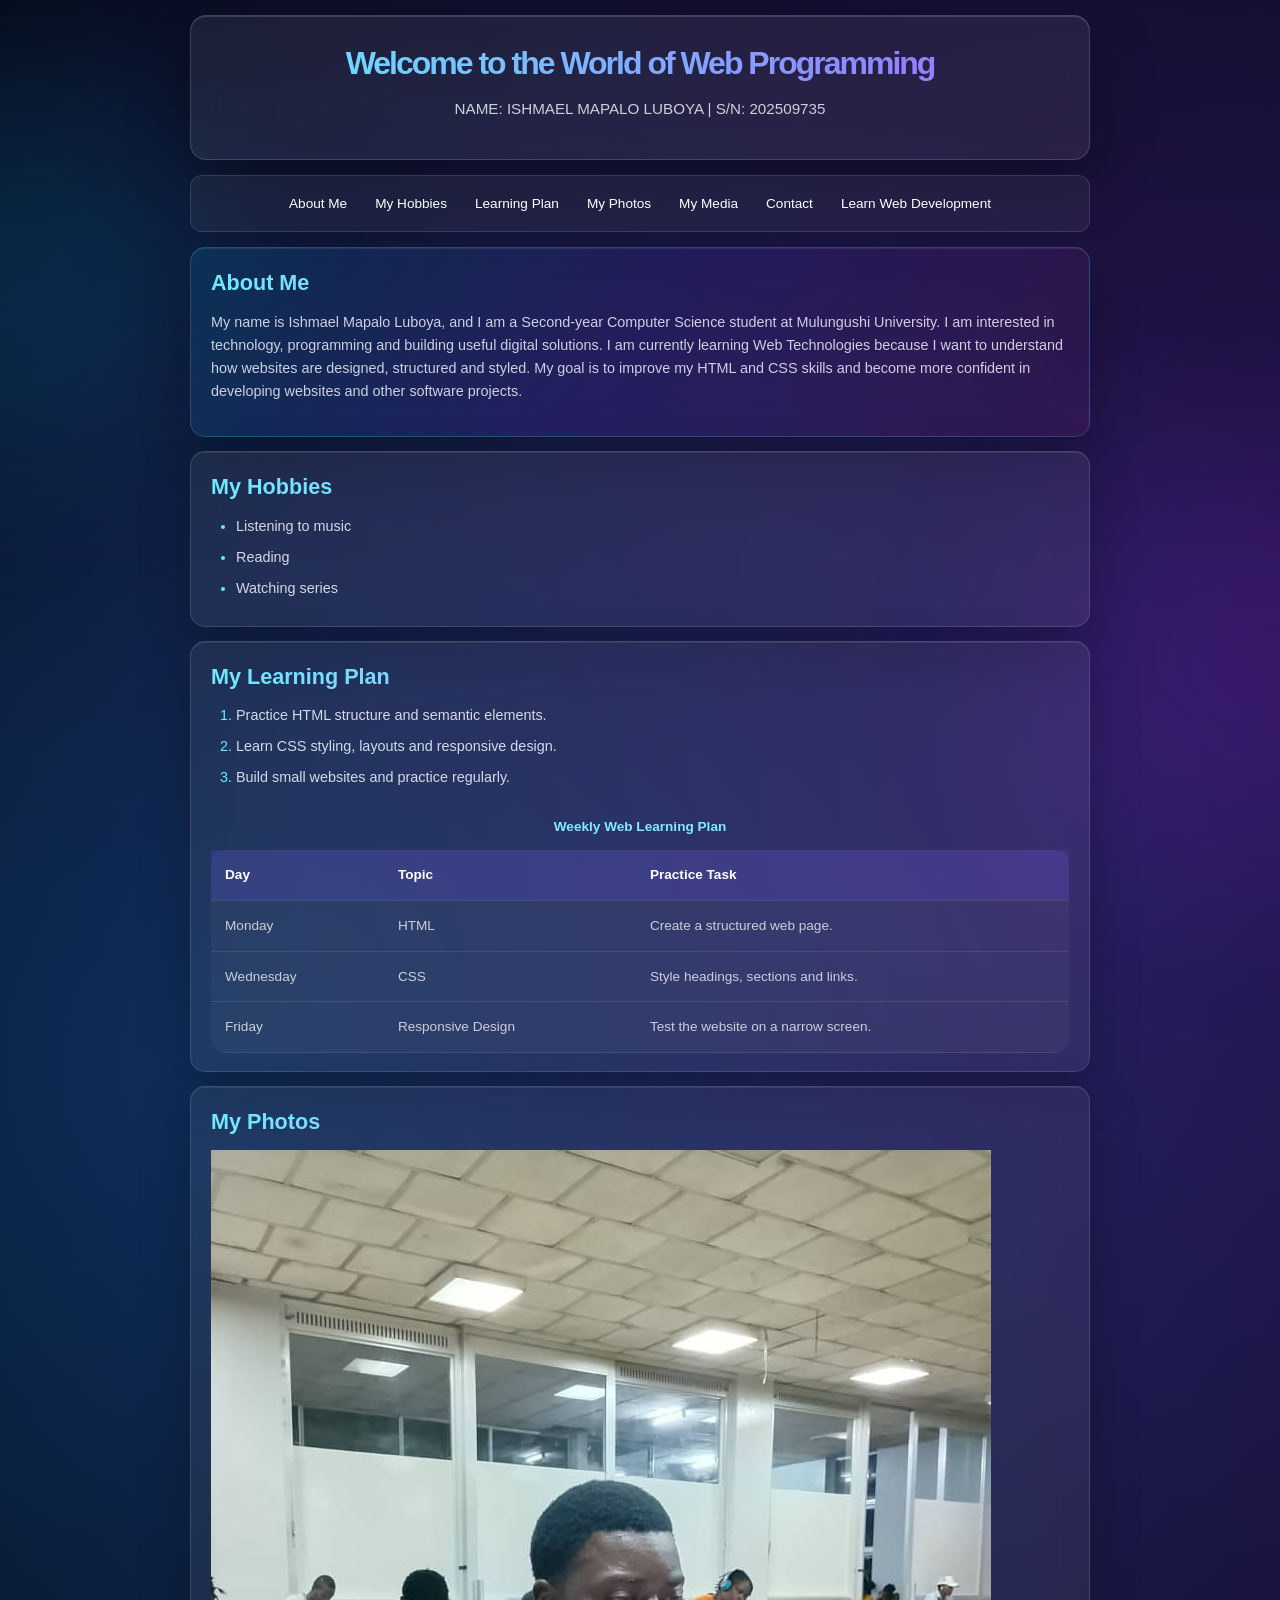
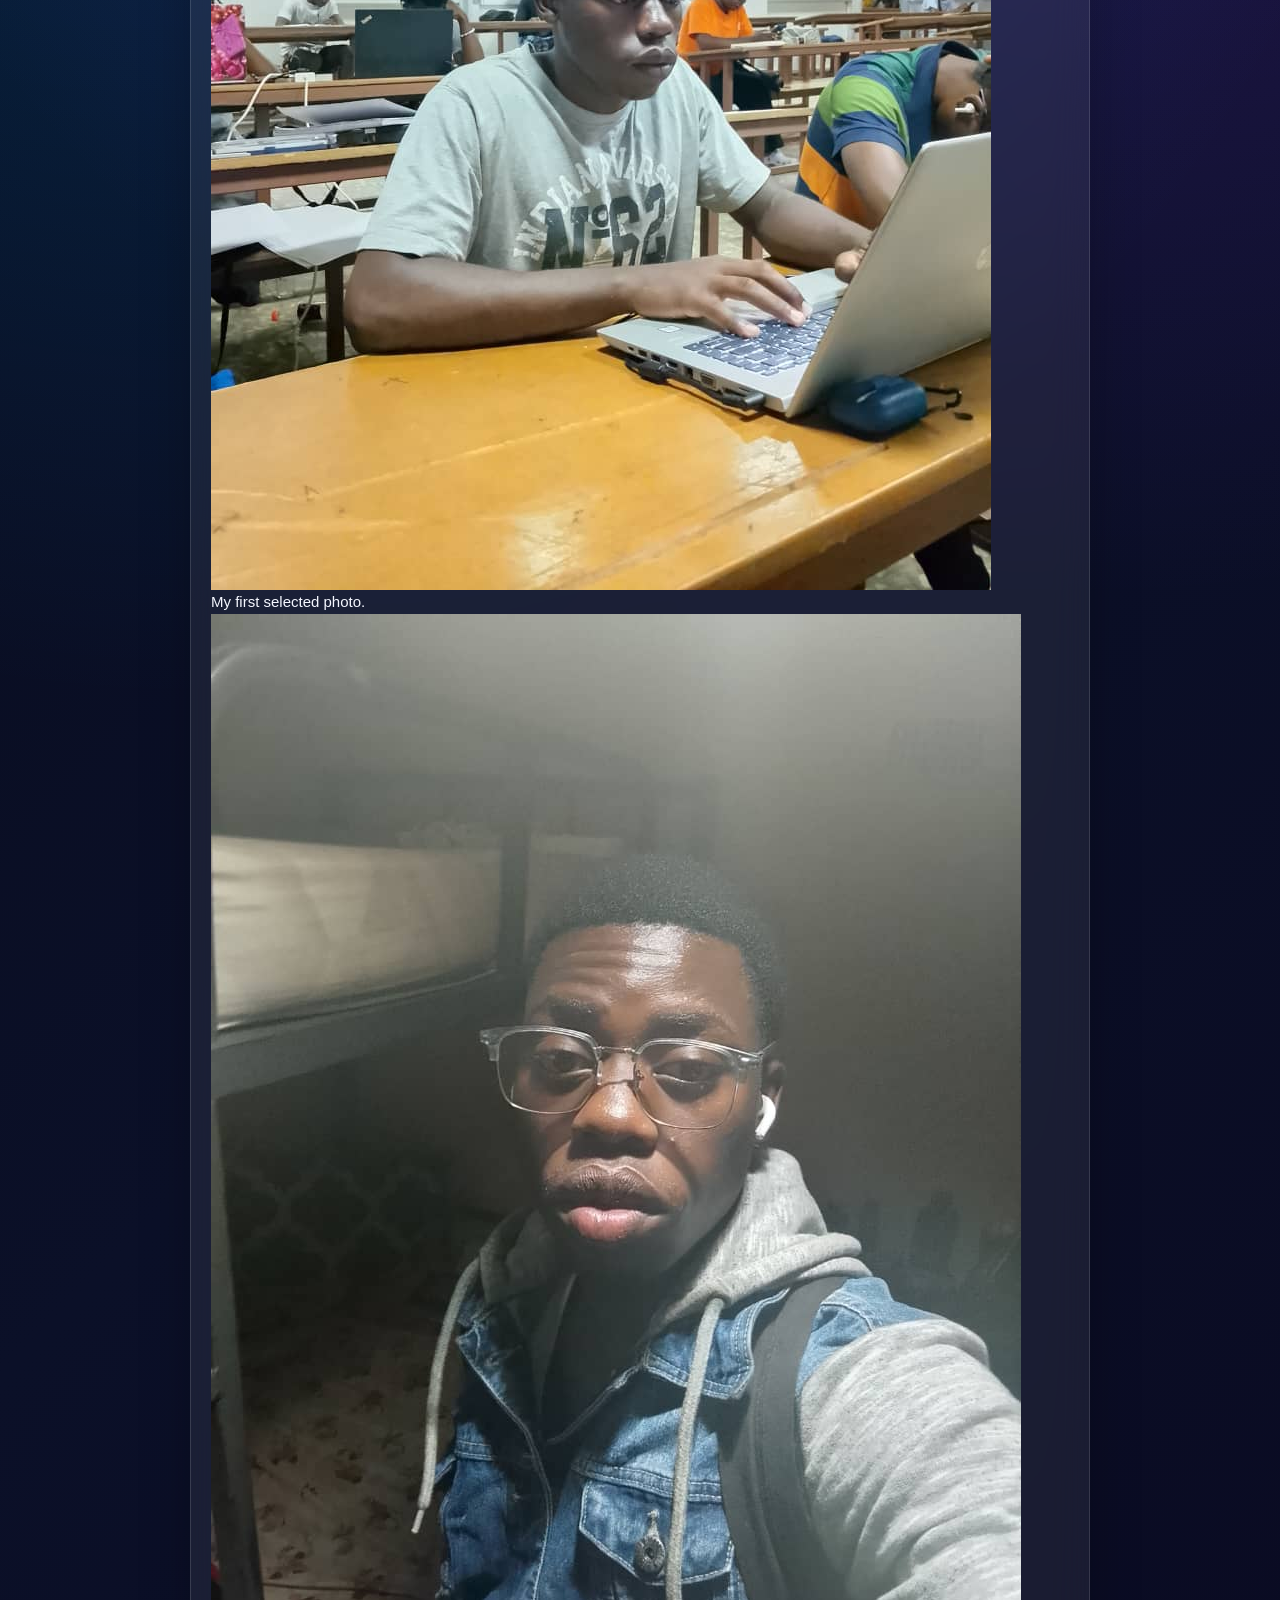
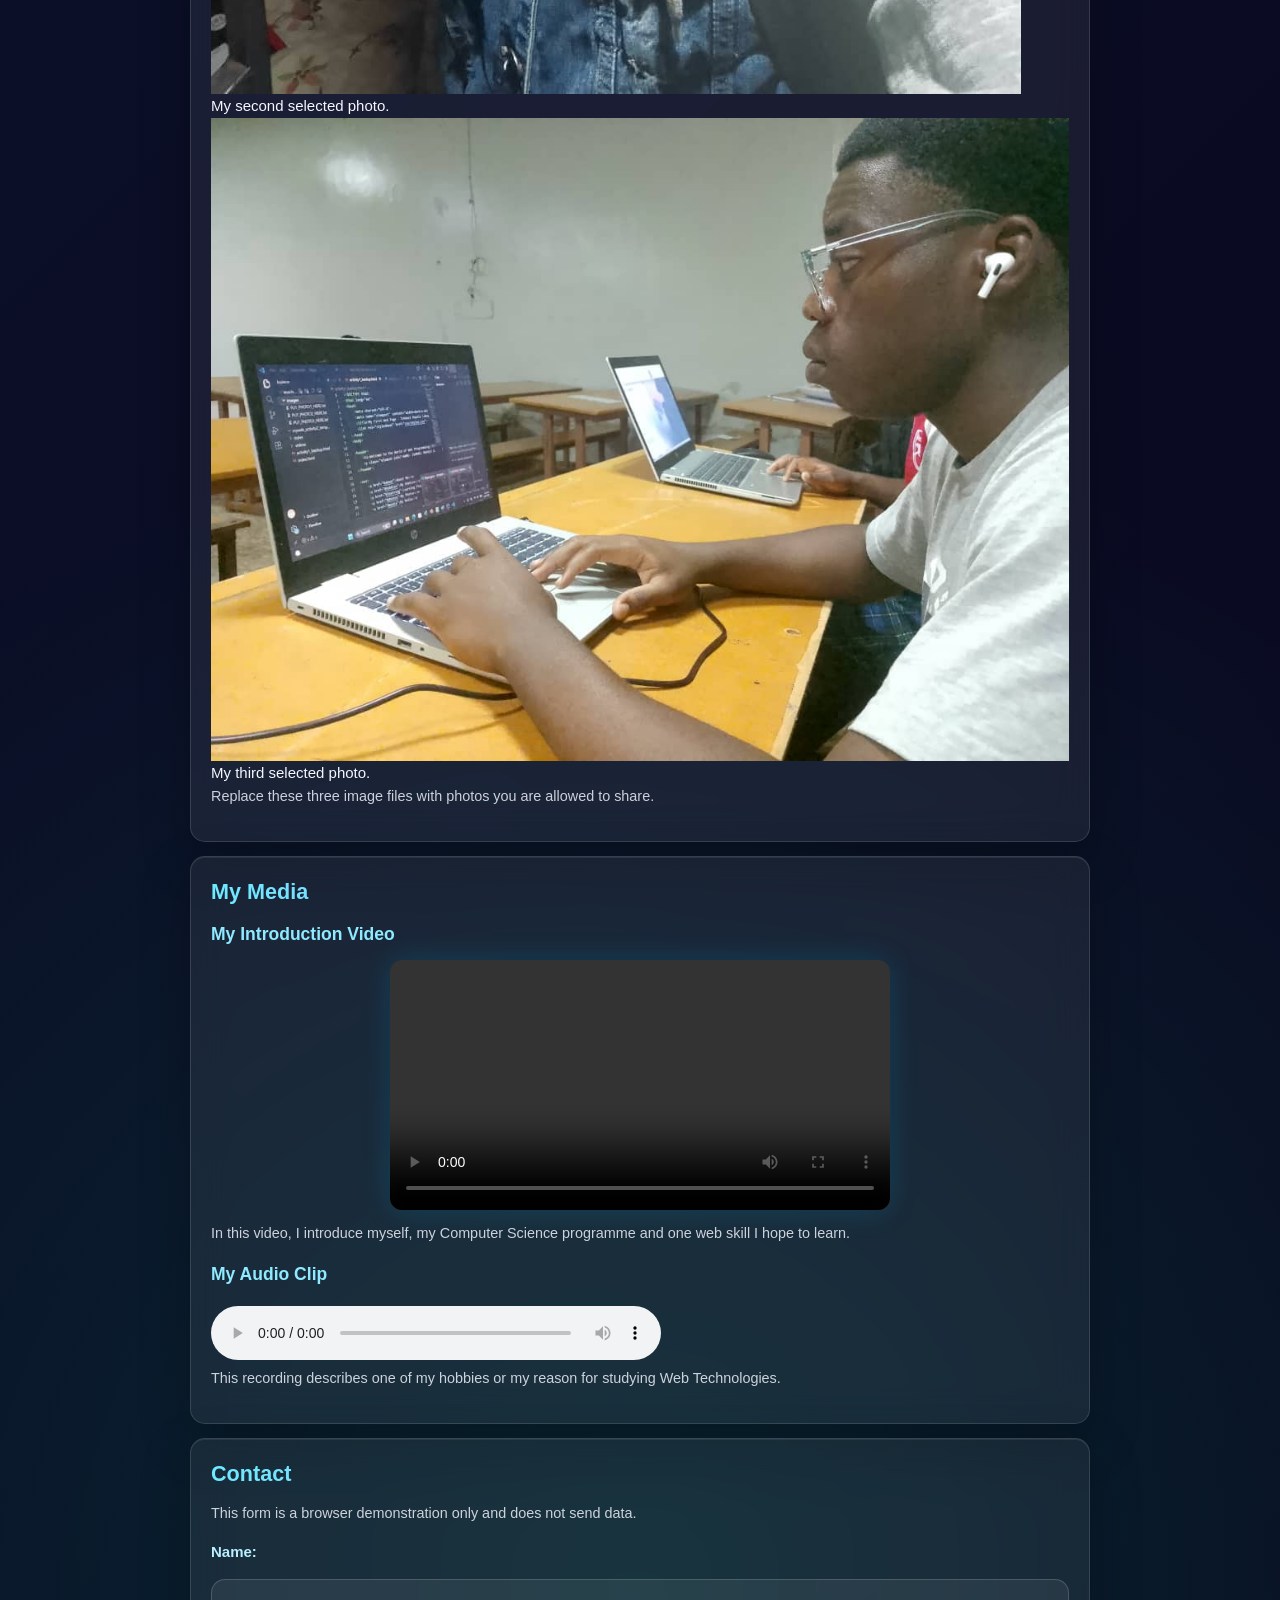
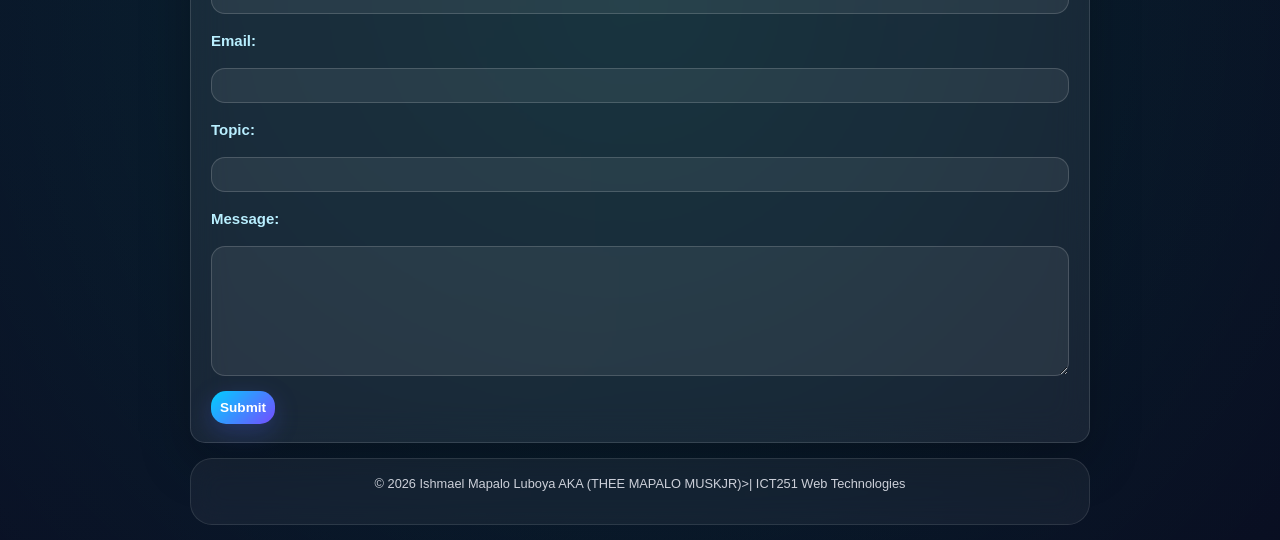
==== index.html @ 761ec543 "Add WebTech assignments project" ====
<!DOCTYPE html>
<html lang="en">
<head>
    <meta charset="UTF-8">
    <meta name="viewport" content="width=device-width, initial-scale=1.0">
    <title>My First Web Page - Ishmael Mapalo Luboya</title>
    <link rel="stylesheet" href="css/styles.css">
</head>
<body>

<header>
    <h1>Welcome to the World of Web Programming</h1>
    <p class="student-info">NAME: ISHMAEL MAPALO LUBOYA | S/N: 202509735</p>
</header>

<nav>
    <a href="#about">About Me</a>
    <a href="#hobbies">My Hobbies</a>
    <a href="#learning">Learning Plan</a>
    <a href="#photos">My Photos</a>
    <a href="#media">My Media</a>
    <a href="#contact">Contact</a>
    <a href="https://developer.mozilla.org/en-US/docs/Learn_web_development" target="_blank">Learn Web Development</a>
</nav>

<main>
    <section id="about" class="content-section">
        <h2>About Me</h2>
        <p>
            My name is Ishmael Mapalo Luboya, and I am a Second-year Computer Science student
            at Mulungushi University. I am interested in technology, programming and building
            useful digital solutions. I am currently learning Web Technologies because I want
            to understand how websites are designed, structured and styled. My goal is to
            improve my HTML and CSS skills and become more confident in developing websites
            and other software projects.
        </p>
    </section>

    <section id="hobbies" class="content-section">
        <h2>My Hobbies</h2>
        <ul>
            <li>Listening to music</li>
            <li>Reading</li>
            <li>Watching series</li>
        </ul>
    </section>

    <section id="learning" class="content-section">
        <h2>My Learning Plan</h2>
        <ol>
            <li>Practice HTML structure and semantic elements.</li>
            <li>Learn CSS styling, layouts and responsive design.</li>
            <li>Build small websites and practice regularly.</li>
        </ol>

        <table>
            <caption>Weekly Web Learning Plan</caption>
            <thead>
                <tr>
                    <th>Day</th>
                    <th>Topic</th>
                    <th>Practice Task</th>
                </tr>
            </thead>
            <tbody>
                <tr>
                    <td>Monday</td>
                    <td>HTML</td>
                    <td>Create a structured web page.</td>
                </tr>
                <tr>
                    <td>Wednesday</td>
                    <td>CSS</td>
                    <td>Style headings, sections and links.</td>
                </tr>
                <tr>
                    <td>Friday</td>
                    <td>Responsive Design</td>
                    <td>Test the website on a narrow screen.</td>
                </tr>
            </tbody>
        </table>
    </section>

    <section id="photos" class="content-section">
        <h2>My Photos</h2>
        <div class="gallery">
            <figure>
                <img src="WhatsApp Image 2026-09-27 at 7.18.08 PM.jpeg" alt="Photo showing my first selected personal image">
                <figcaption>My first selected photo.</figcaption>
            </figure>
            <figure>
                <img src="WhatsApp Image 2026-09-27 at 7.18.07 PM.jpeg" alt="Photo showing my second selected personal image">
                <figcaption>My second selected photo.</figcaption>
            </figure>
            <figure>
                <img src="WhatsApp Image 2026-09-27 at 7.18.09 PM.jpeg" alt="Photo showing my third selected personal image">
                <figcaption>My third selected photo.</figcaption>
            </figure>
        </div>
        <p class="note">Replace these three image files with photos you are allowed to share.</p>
    </section>

    <section id="media" class="content-section">
        <h2>My Media</h2>

        <h3>My Introduction Video</h3>
        <video controls>
            <source src="WhatsApp Video 2026-09-27 at 6.28.15 PM.mp4" type="video/mp4">
            Your browser does not support the video element.
        </video>
        <p>
            In this video, I introduce myself, my Computer Science programme and one web skill
            I hope to learn.
        </p>

        <h3>My Audio Clip</h3>
        <audio controls>
            <source src="WhatsApp Audio 2026-09-28 at 8.23.08 AM.aac" type="audio/mpeg">
            Your browser does not support the audio element.
        </audio>
        <p>
            This recording describes one of my hobbies or my reason for studying Web Technologies.
        </p>
    </section>

    <section id="contact" class="content-section">
        <h2>Contact</h2>
        <p>This form is a browser demonstration only and does not send data.</p>

        <form action="#" method="post">
            <label for="name">Name:</label>
            <input type="text" id="name" name="name" required>

            <label for="email">Email:</label>
            <input type="email" id="email" name="email" required>

            <label for="topic">Topic:</label>
            <input type="text" id="topic" name="topic">

            <label for="message">Message:</label>
            <textarea id="message" name="message" rows="5" required></textarea>

            <button type="submit">Submit</button>
        </form>
    </section>
</main>

<footer>
    <p>&copy; 2026 Ishmael Mapalo Luboya AKA (THEE MAPALO MUSKJR)>| ICT251 Web Technologies</p>
</footer>

</body>
</html>
---- css/styles.css ----
* {
    box-sizing: border-box;
    margin: 0;
    padding: 0;
}

html {
    scroll-behavior: smooth;
}

body {
    font-family: Arial, Helvetica, sans-serif;
    color: #f5f7ff;
    line-height: 1.7;

    /* Deep futuristic background */
    background:
        radial-gradient(circle at 15% 20%, rgba(0, 170, 255, 0.20), transparent 28%),
        radial-gradient(circle at 85% 15%, rgba(145, 50, 255, 0.25), transparent 30%),
        radial-gradient(circle at 50% 90%, rgba(0, 255, 180, 0.12), transparent 25%),
        linear-gradient(135deg, #050816, #0b1028 45%, #09051c);

    min-height: 100vh;
    overflow-x: hidden;
}

/* ---------- FUTURISTIC LIGHT ---------- */

body::before {
    content: "";
    position: fixed;
    width: 350px;
    height: 350px;
    top: 10%;
    left: -150px;

    background: rgba(0, 190, 255, 0.12);
    filter: blur(90px);
    border-radius: 50%;

    pointer-events: none;
    z-index: -1;
}

body::after {
    content: "";
    position: fixed;
    width: 400px;
    height: 400px;
    right: -180px;
    bottom: 5%;

    background: rgba(170, 40, 255, 0.15);
    filter: blur(100px);
    border-radius: 50%;

    pointer-events: none;
    z-index: -1;
}

/* ---------- HEADER ---------- */

header {
    width: min(1100px, 92%);
    margin: 30px auto 20px;

    padding: 45px 25px;

    text-align: center;

    background: rgba(255, 255, 255, 0.07);
    border: 1px solid rgba(255, 255, 255, 0.15);

    border-radius: 28px;

    backdrop-filter: blur(20px);
    -webkit-backdrop-filter: blur(20px);

    box-shadow:
        0 20px 60px rgba(0, 0, 0, 0.35),
        inset 0 1px rgba(255, 255, 255, 0.15);
}

/* Main title */

h1 {
    font-size: clamp(2rem, 6vw, 4.2rem);
    letter-spacing: -2px;

    background: linear-gradient(
        90deg,
        #66eaff,
        #9b6cff,
        #ff4f81,
        #63ffd2
    );

    background-size: 300% 300%;

    -webkit-background-clip: text;
    background-clip: text;
    color: transparent;

    animation: gradientMove 8s ease infinite;
}

header h2 {
    margin-top: 12px;

    color: rgba(255, 255, 255, 0.75);

    font-size: clamp(0.9rem, 2vw, 1.2rem);
    font-weight: 400;
}

/* ---------- NAVIGATION ---------- */

nav {
    width: min(1000px, 92%);
    margin: 0 auto 30px;

    padding: 14px;

    display: flex;
    justify-content: center;
    flex-wrap: wrap;
    gap: 8px;

    background: rgba(255, 255, 255, 0.06);

    border: 1px solid rgba(255, 255, 255, 0.12);
    border-radius: 22px;

    backdrop-filter: blur(18px);
    -webkit-backdrop-filter: blur(18px);

    position: sticky;
    top: 12px;
    z-index: 100;
}

nav a {
    color: #ffffff;
    text-decoration: none;

    padding: 10px 16px;

    border-radius: 14px;

    font-size: 0.9rem;

    transition:
        background 0.3s ease,
        transform 0.3s ease,
        box-shadow 0.3s ease;
}

nav a:hover,
nav a:focus {
    background: linear-gradient(
        135deg,
        rgba(0, 210, 255, 0.25),
        rgba(150, 70, 255, 0.25)
    );

    box-shadow:
        0 0 20px rgba(80, 190, 255, 0.25);

    transform: translateY(-2px);

    outline: none;
}

/* ---------- MAIN ---------- */

main {
    width: min(1100px, 92%);
    margin: auto;
}

/* Repeated section class */

.content-section {
    margin: 25px 0;
    padding: 30px;

    background: rgba(255, 255, 255, 0.065);

    border: 1px solid rgba(255, 255, 255, 0.13);

    border-radius: 26px;

    backdrop-filter: blur(18px);
    -webkit-backdrop-filter: blur(18px);

    box-shadow:
        0 18px 50px rgba(0, 0, 0, 0.25),
        inset 0 1px rgba(255, 255, 255, 0.08);

    transition:
        transform 0.3s ease,
        border-color 0.3s ease;
}

.content-section:hover {
    transform: translateY(-3px);

    border-color: rgba(100, 220, 255, 0.28);
}

/* Unique ID selector */

#about {
    background:
        linear-gradient(
            135deg,
            rgba(0, 210, 255, 0.11),
            rgba(120, 60, 255, 0.12),
            rgba(255, 60, 110, 0.07)
        );

    border-color: rgba(100, 220, 255, 0.22);
}

/* ---------- SECTION HEADINGS ---------- */

h2 {
    margin-bottom: 18px;

    font-size: 1.8rem;

    background: linear-gradient(
        90deg,
        #6eeaff,
        #b68cff
    );

    -webkit-background-clip: text;
    background-clip: text;
    color: transparent;
}

h3 {
    margin-bottom: 8px;
    color: #8feaff;
}

/* ---------- PARAGRAPHS ---------- */

p {
    color: rgba(245, 247, 255, 0.82);
    margin-bottom: 15px;
}

/* ---------- LISTS ---------- */

ul,
ol {
    padding-left: 25px;
    color: rgba(245, 247, 255, 0.85);
}

li {
    margin: 8px 0;
}

li::marker {
    color: #65eaff;
}

/* ---------- LINKS ---------- */

a {
    color: #72eaff;
}

main a:hover {
    color: #ff78a4;
}

/* ---------- PHOTO GALLERY ---------- */

.photo-gallery {
    display: grid;

    grid-template-columns:
        repeat(auto-fit, minmax(220px, 1fr));

    gap: 20px;
}

.photo-card {
    overflow: hidden;

    background: rgba(255, 255, 255, 0.06);

    border: 1px solid rgba(255, 255, 255, 0.13);

    border-radius: 20px;

    transition:
        transform 0.35s ease,
        box-shadow 0.35s ease;
}

.photo-card:hover {
    transform: translateY(-7px) scale(1.01);

    box-shadow:
        0 15px 45px rgba(0, 200, 255, 0.15),
        0 0 25px rgba(150, 70, 255, 0.10);
}

img {
    max-width: 100%;
    height: auto;
    display: block;
}

.photo-card img {
    width: 100%;
    height: 240px;

    object-fit: cover;

    transition: transform 0.5s ease;
}

.photo-card:hover img {
    transform: scale(1.05);
}

.photo-card figcaption {
    padding: 15px;

    color: rgba(255, 255, 255, 0.78);

    font-size: 0.9rem;
}

/* ---------- MEDIA ---------- */

.media-box {
    margin: 20px 0;
    padding: 20px;

    background: rgba(0, 0, 0, 0.18);

    border: 1px solid rgba(255, 255, 255, 0.12);

    border-radius: 20px;
}

video {
    display: block;

    width: 100%;
    max-width: 750px;

    height: auto;

    margin: 15px auto;

    border-radius: 18px;

    box-shadow:
        0 0 30px rgba(0, 190, 255, 0.16);
}

audio {
    width: 100%;
    margin-top: 10px;
}

/* ---------- TABLE ---------- */

.table-wrapper {
    overflow-x: auto;
}

table {
    width: 100%;
    border-collapse: collapse;

    margin-top: 15px;

    background: rgba(255, 255, 255, 0.04);

    border-radius: 15px;
    overflow: hidden;
}

caption {
    padding: 12px;

    color: #83eaff;

    font-weight: bold;
}

th,
td {
    padding: 14px;

    text-align: left;

    border-bottom: 1px solid rgba(255, 255, 255, 0.09);
}

th {
    background: rgba(110, 80, 255, 0.18);
    color: #ffffff;
}

td {
    color: rgba(255, 255, 255, 0.75);
}

tr:hover td {
    background: rgba(0, 210, 255, 0.06);
}

/* ---------- CONTACT FORM ---------- */

form {
    display: grid;
    gap: 15px;
}

label {
    color: #b9efff;
    font-weight: bold;
}

input,
select,
textarea {
    width: 100%;

    padding: 14px 16px;

    color: white;

    background: rgba(255, 255, 255, 0.07);

    border: 1px solid rgba(255, 255, 255, 0.16);

    border-radius: 14px;

    outline: none;

    font-family: inherit;

    transition:
        border-color 0.3s ease,
        box-shadow 0.3s ease,
        background 0.3s ease;
}

input:focus,
select:focus,
textarea:focus {
    border-color: #62eaff;

    background: rgba(0, 200, 255, 0.07);

    box-shadow:
        0 0 0 3px rgba(0, 200, 255, 0.08),
        0 0 20px rgba(0, 200, 255, 0.12);
}

textarea {
    min-height: 130px;
    resize: vertical;
}

button {
    width: fit-content;

    padding: 13px 25px;

    border: none;
    border-radius: 15px;

    color: white;

    font-weight: bold;

    cursor: pointer;

    background:
        linear-gradient(
            135deg,
            #00cfff,
            #754cff,
            #e84f87
        );

    background-size: 200% 200%;

    box-shadow:
        0 8px 25px rgba(80, 100, 255, 0.25);

    transition:
        transform 0.3s ease,
        box-shadow 0.3s ease,
        background-position 0.3s ease;
}

button:hover,
button:focus {
    transform: translateY(-3px);

    background-position: right center;

    box-shadow:
        0 12px 35px rgba(80, 120, 255, 0.35);

    outline: none;
}

/* ---------- FOOTER ---------- */

footer {
    width: min(1100px, 92%);

    margin: 30px auto;

    padding: 25px;

    text-align: center;

    color: rgba(255, 255, 255, 0.55);

    background: rgba(255, 255, 255, 0.05);

    border: 1px solid rgba(255, 255, 255, 0.10);

    border-radius: 22px;

    backdrop-filter: blur(15px);
    -webkit-backdrop-filter: blur(15px);
}

/* ---------- ANIMATION ---------- */

@keyframes gradientMove {
    0% {
        background-position: 0% 50%;
    }

    50% {
        background-position: 100% 50%;
    }

    100% {
        background-position: 0% 50%;
    }
}

/* ---------- MOBILE ---------- */

@media (max-width: 700px) {

    body {
        padding: 10px 0;
    }

    header {
        padding: 35px 18px;
        border-radius: 22px;
    }

    nav {
        position: static;

        width: 94%;

        border-radius: 18px;
    }

    nav a {
        padding: 8px 11px;
        font-size: 0.82rem;
    }

    main {
        width: 94%;
    }

    .content-section {
        padding: 22px 18px;
        border-radius: 21px;
    }

    h1 {
        letter-spacing: -1px;
    }

    h2 {
        font-size: 1.5rem;
    }

    .photo-gallery {
        grid-template-columns: 1fr;
    }

    .photo-card img {
        height: auto;
        max-height: 350px;
    }

    th,
    td {
        padding: 10px;
        font-size: 0.9rem;
    }

    footer {
        width: 94%;
    }
}.photo-gallery {
    display: grid;
    grid-template-columns: repeat(3, 1fr);
    gap: 12px;
}

.photo-card {
    margin: 0;
    overflow: hidden;
    border-radius: 16px;
}

.photo-card img {
    width: 100%;
    height: 160px;
    object-fit: cover;
    display: block;
}

.photo-card figcaption {
    padding: 8px 10px;
    font-size: 0.75rem;
    line-height: 1.3;
}

/* Phone screens */
@media (max-width: 700px) {
    .photo-gallery {
        grid-template-columns: repeat(2, 1fr);
    }

    .photo-card img {
        height: 130px;
    }
}

/* Very small phones */
@media (max-width: 450px) {
    .photo-gallery {
        grid-template-columns: 1fr;
    }

    .photo-card img {
        height: 180px;
    }
}/* NORMAL WEBSITE SIZE */
body {
    font-size: 15px;
    line-height: 1.6;
}

header {
    width: min(900px, 94%);
    margin: 15px auto;
    padding: 22px 18px;
    border-radius: 16px;
}

header h1 {
    font-size: 2rem;
    margin-bottom: 8px;
}

header p {
    font-size: 0.95rem;
}

/* NAVIGATION */
nav {
    width: min(900px, 94%);
    margin: 0 auto 15px;
    padding: 10px 12px;
    border-radius: 12px;
}

nav a {
    font-size: 0.85rem;
    padding: 7px 10px;
}

/* MAIN CONTENT */
main {
    width: min(900px, 94%);
    margin: auto;
}

.content-section {
    margin: 14px 0;
    padding: 18px 20px;
    border-radius: 15px;
}

.content-section h2 {
    font-size: 1.35rem;
    margin-bottom: 10px;
}

.content-section p,
.content-section li {
    font-size: 0.9rem;
}

/* PHOTOS */
.photo-gallery {
    display: grid;
    grid-template-columns: repeat(3, 1fr);
    gap: 10px;
}

.photo-card {
    border-radius: 12px;
}

.photo-card img {
    width: 100%;
    height: 140px;
    object-fit: cover;
}

.photo-card figcaption {
    padding: 7px 9px;
    font-size: 0.7rem;
}

/* VIDEO */
video {
    display: block;
    width: 100%;
    max-width: 500px;
    max-height: 280px;
    margin: 12px auto;
    border-radius: 12px;
}

/* AUDIO */
audio {
    width: 100%;
    max-width: 450px;
}

/* TABLE */
table {
    width: 100%;
    font-size: 0.85rem;
}

/* FORM */
input,
select,
textarea,
button {
    font-size: 0.85rem;
    padding: 9px;
}

/* FOOTER */
footer {
    width: min(900px, 94%);
    margin: 15px auto;
    padding: 15px;
    font-size: 0.8rem;
}


/* PHONE */
@media (max-width: 700px) {

    header h1 {
        font-size: 1.6rem;
    }

    .photo-gallery {
        grid-template-columns: repeat(2, 1fr);
    }

    .photo-card img {
        height: 120px;
    }

    .content-section {
        padding: 15px;
    }
}


/* SMALL PHONE */
@media (max-width: 450px) {

    nav a {
        font-size: 0.78rem;
        padding: 6px 7px;
    }

    .photo-gallery {
        grid-template-columns: 1fr;
    }

    .photo-card img {
        height: 170px;
    }
}
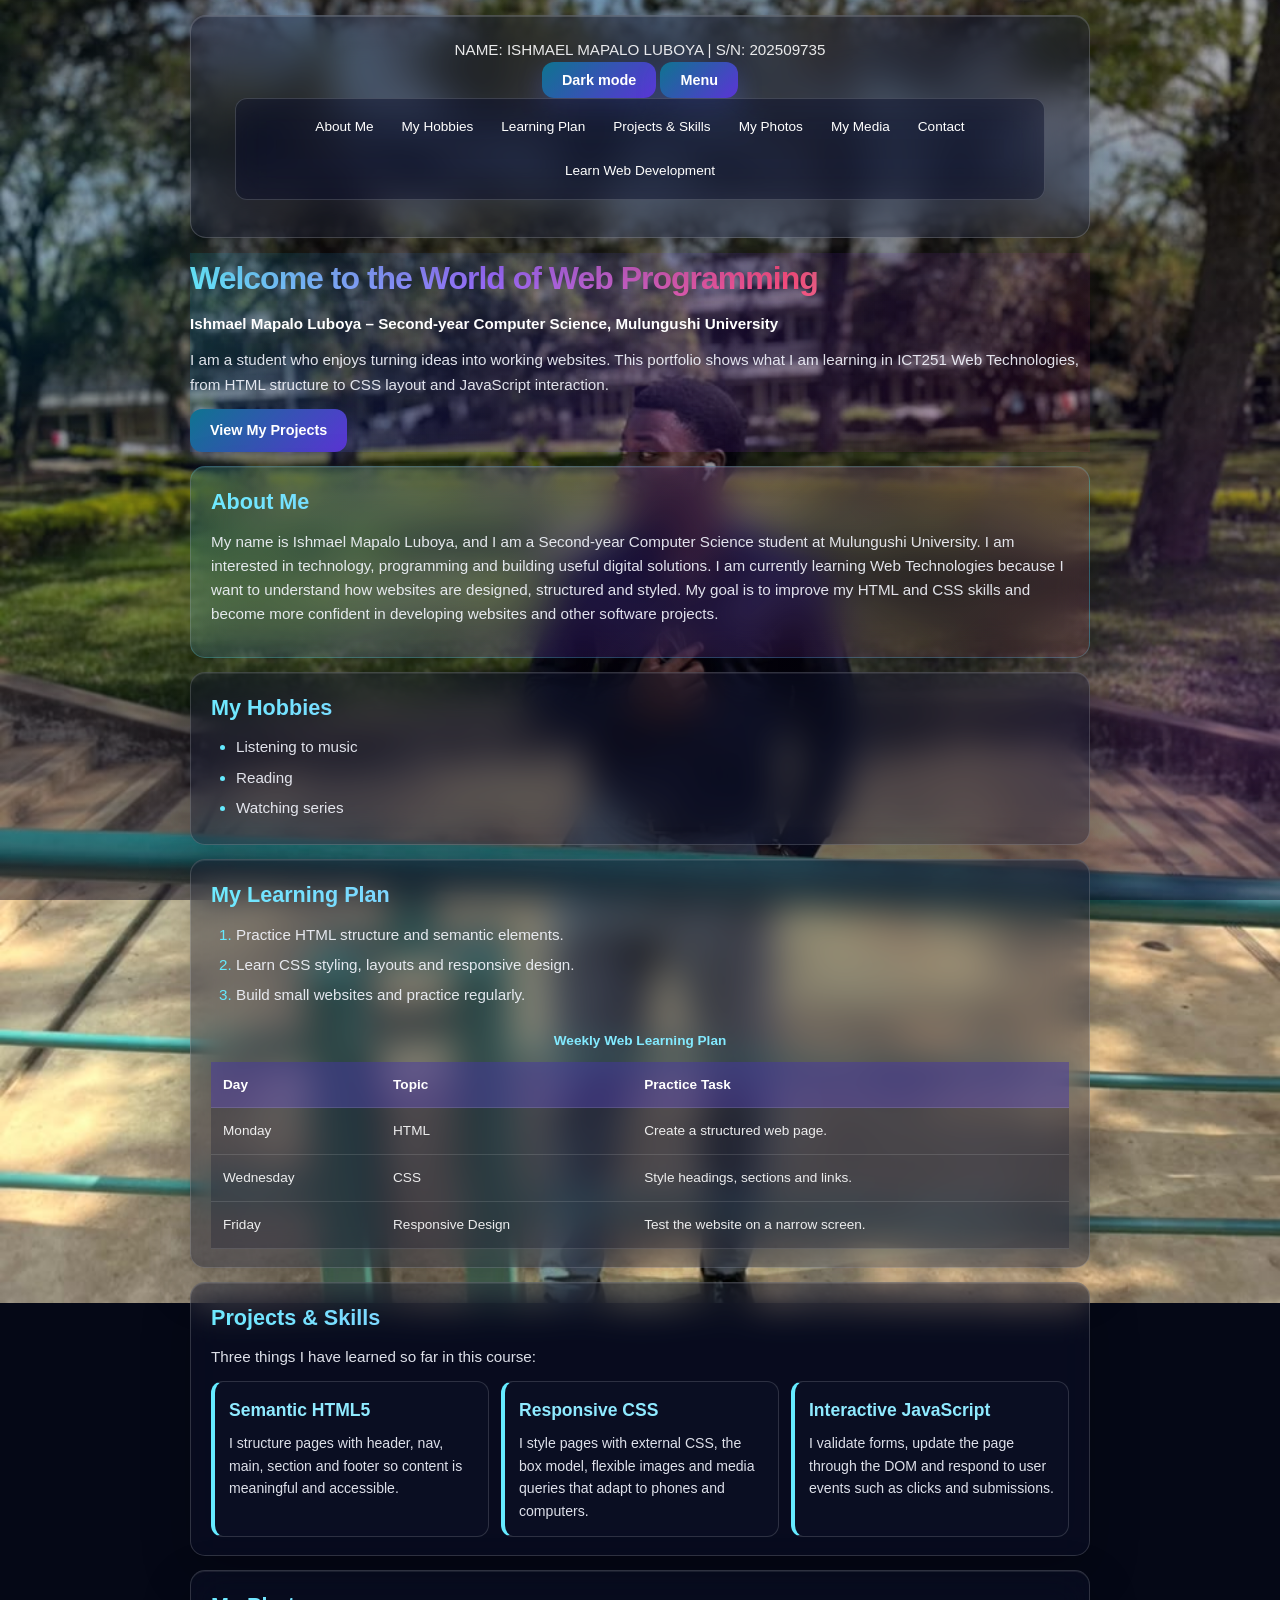
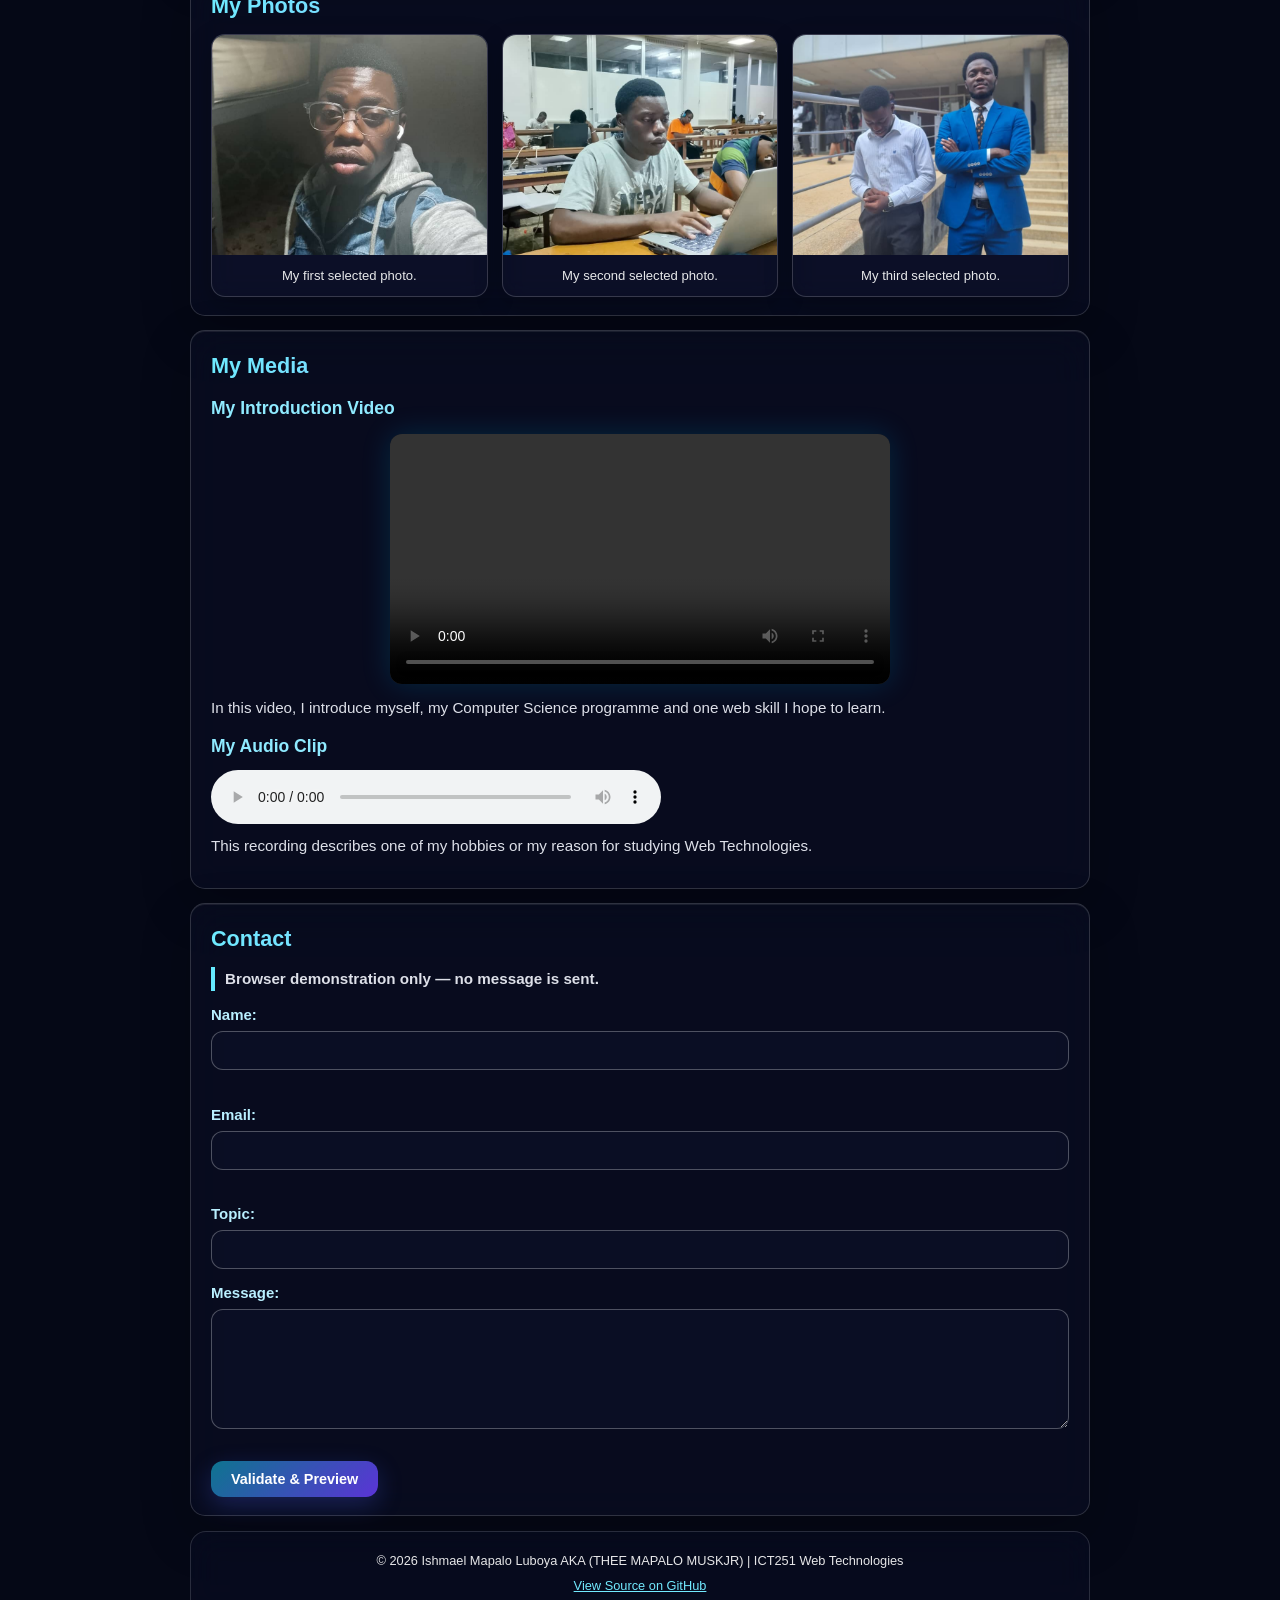
==== commit 326bc247: "Update website content and assets" ====
--- a/index.html
+++ b/index.html
@@ -3,27 +3,45 @@
 <head>
     <meta charset="UTF-8">
     <meta name="viewport" content="width=device-width, initial-scale=1.0">
-    <title>My First Web Page - Ishmael Mapalo Luboya</title>
+    <title>Ishmael Mapalo Luboya | ICT251 Portfolio</title>
     <link rel="stylesheet" href="css/styles.css">
+    <script src="js/script.js" defer></script>
 </head>
 <body>
 
-<header>
-    <h1>Welcome to the World of Web Programming</h1>
-    <p class="student-info">NAME: ISHMAEL MAPALO LUBOYA | S/N: 202509735</p>
+<header class="site-header">
+    <div class="header-top">
+        <p class="student-info">NAME: ISHMAEL MAPALO LUBOYA | S/N: 202509735</p>
+        <div class="header-controls">
+            <button type="button" id="theme-toggle" class="btn btn-small" aria-pressed="false">Dark mode</button>
+            <button type="button" id="nav-toggle" class="btn btn-small nav-toggle" aria-expanded="false" aria-controls="main-nav">Menu</button>
+        </div>
+    </div>
+
+    <nav id="main-nav" class="main-nav" aria-label="Main navigation">
+        <a href="#about">About Me</a>
+        <a href="#hobbies">My Hobbies</a>
+        <a href="#learning">Learning Plan</a>
+        <a href="#projects">Projects &amp; Skills</a>
+        <a href="#photos">My Photos</a>
+        <a href="#media">My Media</a>
+        <a href="#contact">Contact</a>
+        <a href="https://developer.mozilla.org/en-US/docs/Learn_web_development" target="_blank" rel="noopener">Learn Web Development</a>
+    </nav>
 </header>
 
-<nav>
-    <a href="#about">About Me</a>
-    <a href="#hobbies">My Hobbies</a>
-    <a href="#learning">Learning Plan</a>
-    <a href="#photos">My Photos</a>
-    <a href="#media">My Media</a>
-    <a href="#contact">Contact</a>
-    <a href="https://developer.mozilla.org/en-US/docs/Learn_web_development" target="_blank">Learn Web Development</a>
-</nav>
-
 <main>
+    <section id="intro" class="hero">
+        <h1>Welcome to the World of Web Programming</h1>
+        <p class="hero-programme">Ishmael Mapalo Luboya &ndash; Second-year Computer Science, Mulungushi University</p>
+        <p>
+            I am a student who enjoys turning ideas into working websites. This portfolio shows
+            what I am learning in ICT251 Web Technologies, from HTML structure to CSS layout and
+            JavaScript interaction.
+        </p>
+        <a class="btn" href="#projects">View My Projects</a>
+    </section>
+
     <section id="about" class="content-section">
         <h2>About Me</h2>
         <p>
@@ -53,59 +71,84 @@
             <li>Build small websites and practice regularly.</li>
         </ol>
 
-        <table>
-            <caption>Weekly Web Learning Plan</caption>
-            <thead>
-                <tr>
-                    <th>Day</th>
-                    <th>Topic</th>
-                    <th>Practice Task</th>
-                </tr>
-            </thead>
-            <tbody>
-                <tr>
-                    <td>Monday</td>
-                    <td>HTML</td>
-                    <td>Create a structured web page.</td>
-                </tr>
-                <tr>
-                    <td>Wednesday</td>
-                    <td>CSS</td>
-                    <td>Style headings, sections and links.</td>
-                </tr>
-                <tr>
-                    <td>Friday</td>
-                    <td>Responsive Design</td>
-                    <td>Test the website on a narrow screen.</td>
-                </tr>
-            </tbody>
-        </table>
+        <div class="table-wrap">
+            <table>
+                <caption>Weekly Web Learning Plan</caption>
+                <thead>
+                    <tr>
+                        <th scope="col">Day</th>
+                        <th scope="col">Topic</th>
+                        <th scope="col">Practice Task</th>
+                    </tr>
+                </thead>
+                <tbody>
+                    <tr>
+                        <td>Monday</td>
+                        <td>HTML</td>
+                        <td>Create a structured web page.</td>
+                    </tr>
+                    <tr>
+                        <td>Wednesday</td>
+                        <td>CSS</td>
+                        <td>Style headings, sections and links.</td>
+                    </tr>
+                    <tr>
+                        <td>Friday</td>
+                        <td>Responsive Design</td>
+                        <td>Test the website on a narrow screen.</td>
+                    </tr>
+                </tbody>
+            </table>
+        </div>
+    </section>
+
+    <section id="projects" class="content-section">
+        <h2>Projects &amp; Skills</h2>
+        <p>Three things I have learned so far in this course:</p>
+        <div class="project-grid">
+            <article class="project-card">
+                <h3>Semantic HTML5</h3>
+                <p>I structure pages with header, nav, main, section and footer so content is meaningful and accessible.</p>
+            </article>
+            <article class="project-card">
+                <h3>Responsive CSS</h3>
+                <p>I style pages with external CSS, the box model, flexible images and media queries that adapt to phones and computers.</p>
+            </article>
+            <article class="project-card">
+                <h3>Interactive JavaScript</h3>
+                <p>I validate forms, update the page through the DOM and respond to user events such as clicks and submissions.</p>
+            </article>
+        </div>
     </section>
 
     <section id="photos" class="content-section">
         <h2>My Photos</h2>
-        <div class="gallery">
-            <figure>
-                <img src="WhatsApp Image 2026-09-27 at 7.18.08 PM.jpeg" alt="Photo showing my first selected personal image">
+        <div class="gallery" id="gallery">
+            <figure class="gallery-item">
+                <img src="WhatsApp Image 2026-09-27 at 7.18.07 PM.jpeg" alt="Photo showing my first selected personal image">
                 <figcaption>My first selected photo.</figcaption>
             </figure>
-            <figure>
-                <img src="WhatsApp Image 2026-09-27 at 7.18.07 PM.jpeg" alt="Photo showing my second selected personal image">
+            <figure class="gallery-item">
+                <img src="WhatsApp Image 2026-09-27 at 7.18.08 PM.jpeg" alt="Photo showing my second selected personal image">
                 <figcaption>My second selected photo.</figcaption>
             </figure>
-            <figure>
-                <img src="WhatsApp Image 2026-09-27 at 7.18.09 PM.jpeg" alt="Photo showing my third selected personal image">
+            <figure class="gallery-item">
+                <img src="WhatsApp Image 2026-10-09 at 7.36.19 PM.jpeg" alt="Photo showing my third selected personal image">
                 <figcaption>My third selected photo.</figcaption>
             </figure>
         </div>
-        <p class="note">Replace these three image files with photos you are allowed to share.</p>
+        <div class="gallery-controls" id="gallery-controls" hidden>
+            <button type="button" id="gallery-prev" class="btn btn-small">Previous</button>
+            <span id="gallery-status" aria-live="polite">Photo 1 of 3</span>
+            <button type="button" id="gallery-next" class="btn btn-small">Next</button>
+        </div>
     </section>
 
     <section id="media" class="content-section">
         <h2>My Media</h2>
 
         <h3>My Introduction Video</h3>
-        <video controls>
+        <video controls preload="metadata">
             <source src="WhatsApp Video 2026-09-27 at 6.28.15 PM.mp4" type="video/mp4">
             Your browser does not support the video element.
         </video>
@@ -115,8 +158,8 @@
         </p>
 
         <h3>My Audio Clip</h3>
-        <audio controls>
-            <source src="WhatsApp Audio 2026-09-28 at 8.23.08 AM.aac" type="audio/mpeg">
+        <audio controls preload="metadata">
+            <source src="WhatsApp Audio 2026-09-28 at 8.23.08 AM.aac" type="audio/aac">
             Your browser does not support the audio element.
         </audio>
         <p>
@@ -126,29 +169,43 @@
 
     <section id="contact" class="content-section">
         <h2>Contact</h2>
-        <p>This form is a browser demonstration only and does not send data.</p>
-
-        <form action="#" method="post">
-            <label for="name">Name:</label>
-            <input type="text" id="name" name="name" required>
-
-            <label for="email">Email:</label>
-            <input type="email" id="email" name="email" required>
-
-            <label for="topic">Topic:</label>
-            <input type="text" id="topic" name="topic">
-
-            <label for="message">Message:</label>
-            <textarea id="message" name="message" rows="5" required></textarea>
-
-            <button type="submit">Submit</button>
+        <p class="demo-label"><strong>Browser demonstration only &mdash; no message is sent.</strong></p>
+
+        <form id="contact-form" action="#" method="post" novalidate>
+            <div class="form-row">
+                <label for="name">Name:</label>
+                <input type="text" id="name" name="name" required aria-describedby="name-error">
+                <span class="error" id="name-error" role="alert"></span>
+            </div>
+
+            <div class="form-row">
+                <label for="email">Email:</label>
+                <input type="email" id="email" name="email" required aria-describedby="email-error">
+                <span class="error" id="email-error" role="alert"></span>
+            </div>
+
+            <div class="form-row">
+                <label for="topic">Topic:</label>
+                <input type="text" id="topic" name="topic">
+            </div>
+
+            <div class="form-row">
+                <label for="message">Message:</label>
+                <textarea id="message" name="message" rows="5" required aria-describedby="message-error"></textarea>
+                <span class="error" id="message-error" role="alert"></span>
+            </div>
+
+            <button type="submit" class="btn">Validate &amp; Preview</button>
         </form>
+
+        <div id="form-summary" class="form-summary" aria-live="polite" hidden></div>
     </section>
 </main>
 
 <footer>
-    <p>&copy; 2026 Ishmael Mapalo Luboya AKA (THEE MAPALO MUSKJR)>| ICT251 Web Technologies</p>
+    <p>&copy; 2026 Ishmael Mapalo Luboya AKA (THEE MAPALO MUSKJR) | ICT251 Web Technologies</p>
+    <p><a href="https://github.com/YOUR-USERNAME/YOUR-REPOSITORY" target="_blank" rel="noopener">View Source on GitHub</a></p>
 </footer>
 
 </body>
-</html>
+</html>
--- a/css/styles.css
+++ b/css/styles.css
@@ -1,3 +1,22 @@
+/* ICT251 Activity 3 - Ishmael Mapalo Luboya
+   Futuristic glass design with landscape background
+   Dark theme by default; light theme via data-theme="light" */
+
+:root {
+    --error: #ff9aa2;
+    --ok: #7dffb2;
+    --focus: #ffd166;
+
+    /* Change this path only if your image has a different name/location */
+    --landscape-image: url("Backgroud .jpeg");
+}
+
+:root[data-theme="light"] {
+    --error: #b91c1c;
+    --ok: #166534;
+    --focus: #b45309;
+}
+
 * {
     box-sizing: border-box;
     margin: 0;
@@ -8,24 +27,33 @@
     scroll-behavior: smooth;
 }
 
+[hidden] {
+    display: none !important;
+}
+
 body {
     font-family: Arial, Helvetica, sans-serif;
+    font-size: 15px;
+    line-height: 1.6;
     color: #f5f7ff;
-    line-height: 1.7;
-
-    /* Deep futuristic background */
-    background:
-        radial-gradient(circle at 15% 20%, rgba(0, 170, 255, 0.20), transparent 28%),
-        radial-gradient(circle at 85% 15%, rgba(145, 50, 255, 0.25), transparent 30%),
-        radial-gradient(circle at 50% 90%, rgba(0, 255, 180, 0.12), transparent 25%),
-        linear-gradient(135deg, #050816, #0b1028 45%, #09051c);
-
     min-height: 100vh;
     overflow-x: hidden;
-}
-
-/* ---------- FUTURISTIC LIGHT ---------- */
-
+
+    /* One landscape across the whole page, with a softer overlay */
+    background-color: #050816;
+    background-image:
+        linear-gradient(
+            rgba(5, 8, 22, 0.32),
+            rgba(9, 5, 28, 0.48)
+        ),
+        var(--landscape-image);
+    background-position: center center;
+    background-size: cover;
+    background-repeat: no-repeat;
+    background-attachment: fixed;
+}
+
+/* ---------- Soft background lights ---------- */
 body::before {
     content: "";
     position: fixed;
@@ -33,11 +61,9 @@
     height: 350px;
     top: 10%;
     left: -150px;
-
     background: rgba(0, 190, 255, 0.12);
     filter: blur(90px);
     border-radius: 50%;
-
     pointer-events: none;
     z-index: -1;
 }
@@ -49,192 +75,134 @@
     height: 400px;
     right: -180px;
     bottom: 5%;
-
     background: rgba(170, 40, 255, 0.15);
     filter: blur(100px);
     border-radius: 50%;
-
     pointer-events: none;
     z-index: -1;
 }
 
-/* ---------- HEADER ---------- */
-
+/* ---------- Header ---------- */
 header {
-    width: min(1100px, 92%);
-    margin: 30px auto 20px;
-
-    padding: 45px 25px;
-
+    width: min(900px, 94%);
+    margin: 15px auto;
+    padding: 22px 18px;
     text-align: center;
-
-    background: rgba(255, 255, 255, 0.07);
-    border: 1px solid rgba(255, 255, 255, 0.15);
-
-    border-radius: 28px;
-
+    background: rgba(12, 18, 42, 0.38);
+    border: 1px solid rgba(255, 255, 255, 0.18);
+    border-radius: 16px;
     backdrop-filter: blur(20px);
     -webkit-backdrop-filter: blur(20px);
-
     box-shadow:
-        0 20px 60px rgba(0, 0, 0, 0.35),
+        0 20px 60px rgba(0, 0, 0, 0.28),
         inset 0 1px rgba(255, 255, 255, 0.15);
 }
 
-/* Main title */
-
 h1 {
-    font-size: clamp(2rem, 6vw, 4.2rem);
-    letter-spacing: -2px;
-
-    background: linear-gradient(
-        90deg,
-        #66eaff,
-        #9b6cff,
-        #ff4f81,
-        #63ffd2
-    );
-
-    background-size: 300% 300%;
-
+    font-size: 2rem;
+    letter-spacing: -1px;
+    margin-bottom: 8px;
+    background: linear-gradient(90deg, #66eaff, #9b6cff, #ff4f81, #63ffd2);
     -webkit-background-clip: text;
     background-clip: text;
     color: transparent;
-
-    animation: gradientMove 8s ease infinite;
-}
-
-header h2 {
-    margin-top: 12px;
-
-    color: rgba(255, 255, 255, 0.75);
-
-    font-size: clamp(0.9rem, 2vw, 1.2rem);
-    font-weight: 400;
-}
-
-/* ---------- NAVIGATION ---------- */
-
+}
+
+header p {
+    font-size: 0.95rem;
+    color: rgba(255, 255, 255, 0.9);
+    margin: 0;
+}
+
+/* ---------- Navigation ---------- */
 nav {
-    width: min(1000px, 92%);
-    margin: 0 auto 30px;
-
-    padding: 14px;
-
+    width: min(900px, 94%);
+    margin: 0 auto 15px;
+    padding: 10px 12px;
     display: flex;
     justify-content: center;
+    align-items: center;
     flex-wrap: wrap;
     gap: 8px;
-
-    background: rgba(255, 255, 255, 0.06);
-
-    border: 1px solid rgba(255, 255, 255, 0.12);
-    border-radius: 22px;
-
+    background: rgba(12, 18, 42, 0.38);
+    border: 1px solid rgba(255, 255, 255, 0.16);
+    border-radius: 12px;
     backdrop-filter: blur(18px);
     -webkit-backdrop-filter: blur(18px);
-
     position: sticky;
     top: 12px;
     z-index: 100;
 }
 
+.nav-links {
+    display: flex;
+    flex-wrap: wrap;
+    justify-content: center;
+    gap: 6px;
+}
+
 nav a {
     color: #ffffff;
     text-decoration: none;
-
-    padding: 10px 16px;
-
-    border-radius: 14px;
-
-    font-size: 0.9rem;
-
-    transition:
-        background 0.3s ease,
-        transform 0.3s ease,
-        box-shadow 0.3s ease;
+    padding: 7px 10px;
+    border-radius: 12px;
+    font-size: 0.85rem;
+    transition: background 0.3s ease, transform 0.3s ease, box-shadow 0.3s ease;
 }
 
 nav a:hover,
 nav a:focus {
+    background: linear-gradient(135deg, rgba(0, 210, 255, 0.25), rgba(150, 70, 255, 0.25));
+    box-shadow: 0 0 20px rgba(80, 190, 255, 0.25);
+    transform: translateY(-2px);
+}
+
+.nav-toggle {
+    display: none;
+}
+
+/* ---------- Main and sections ---------- */
+main {
+    width: min(900px, 94%);
+    margin: auto;
+}
+
+.content-section {
+    margin: 14px 0;
+    padding: 18px 20px;
+    background: rgba(15, 20, 45, 0.38);
+    border: 1px solid rgba(255, 255, 255, 0.16);
+    border-radius: 15px;
+    backdrop-filter: blur(18px);
+    -webkit-backdrop-filter: blur(18px);
+    box-shadow:
+        0 18px 50px rgba(0, 0, 0, 0.22),
+        inset 0 1px rgba(255, 255, 255, 0.08);
+    transition: transform 0.3s ease, border-color 0.3s ease;
+    scroll-margin-top: 90px;
+}
+
+.content-section:hover {
+    transform: translateY(-3px);
+    border-color: rgba(100, 220, 255, 0.32);
+}
+
+/* id selector */
+#about,
+#intro {
     background: linear-gradient(
         135deg,
-        rgba(0, 210, 255, 0.25),
-        rgba(150, 70, 255, 0.25)
+        rgba(0, 210, 255, 0.13),
+        rgba(120, 60, 255, 0.15),
+        rgba(255, 60, 110, 0.09)
     );
-
-    box-shadow:
-        0 0 20px rgba(80, 190, 255, 0.25);
-
-    transform: translateY(-2px);
-
-    outline: none;
-}
-
-/* ---------- MAIN ---------- */
-
-main {
-    width: min(1100px, 92%);
-    margin: auto;
-}
-
-/* Repeated section class */
-
-.content-section {
-    margin: 25px 0;
-    padding: 30px;
-
-    background: rgba(255, 255, 255, 0.065);
-
-    border: 1px solid rgba(255, 255, 255, 0.13);
-
-    border-radius: 26px;
-
-    backdrop-filter: blur(18px);
-    -webkit-backdrop-filter: blur(18px);
-
-    box-shadow:
-        0 18px 50px rgba(0, 0, 0, 0.25),
-        inset 0 1px rgba(255, 255, 255, 0.08);
-
-    transition:
-        transform 0.3s ease,
-        border-color 0.3s ease;
-}
-
-.content-section:hover {
-    transform: translateY(-3px);
-
-    border-color: rgba(100, 220, 255, 0.28);
-}
-
-/* Unique ID selector */
-
-#about {
-    background:
-        linear-gradient(
-            135deg,
-            rgba(0, 210, 255, 0.11),
-            rgba(120, 60, 255, 0.12),
-            rgba(255, 60, 110, 0.07)
-        );
-
-    border-color: rgba(100, 220, 255, 0.22);
-}
-
-/* ---------- SECTION HEADINGS ---------- */
+    border-color: rgba(100, 220, 255, 0.24);
+}
 
 h2 {
-    margin-bottom: 18px;
-
-    font-size: 1.8rem;
-
-    background: linear-gradient(
-        90deg,
-        #6eeaff,
-        #b68cff
-    );
-
+    margin-bottom: 10px;
+    font-size: 1.35rem;
+    background: linear-gradient(90deg, #6eeaff, #b68cff);
     -webkit-background-clip: text;
     background-clip: text;
     color: transparent;
@@ -245,31 +213,32 @@
     color: #8feaff;
 }
 
-/* ---------- PARAGRAPHS ---------- */
-
 p {
-    color: rgba(245, 247, 255, 0.82);
-    margin-bottom: 15px;
-}
-
-/* ---------- LISTS ---------- */
+    font-size: 0.95rem;
+    color: rgba(245, 247, 255, 0.9);
+    margin-bottom: 12px;
+}
+
+.hero-programme {
+    font-weight: bold;
+    color: #ffffff;
+}
 
 ul,
 ol {
     padding-left: 25px;
-    color: rgba(245, 247, 255, 0.85);
+    color: rgba(245, 247, 255, 0.9);
 }
 
 li {
-    margin: 8px 0;
+    margin: 6px 0;
+    font-size: 0.95rem;
 }
 
 li::marker {
     color: #65eaff;
 }
 
-/* ---------- LINKS ---------- */
-
 a {
     color: #72eaff;
 }
@@ -278,37 +247,97 @@
     color: #ff78a4;
 }
 
-/* ---------- PHOTO GALLERY ---------- */
-
+/* ---------- Buttons ---------- */
+button,
+.btn {
+    display: inline-block;
+    width: fit-content;
+    padding: 10px 20px;
+    border: none;
+    border-radius: 12px;
+    color: #ffffff;
+    font-family: inherit;
+    font-size: 0.9rem;
+    font-weight: bold;
+    text-decoration: none;
+    cursor: pointer;
+    background: linear-gradient(135deg, #0e7490, #5b34d6, #be185d);
+    background-size: 200% 200%;
+    box-shadow: 0 8px 25px rgba(80, 100, 255, 0.25);
+    transition: transform 0.3s ease, box-shadow 0.3s ease, background-position 0.3s ease;
+}
+
+button:hover,
+.btn:hover,
+main a.btn:hover {
+    color: #ffffff;
+    transform: translateY(-3px);
+    background-position: right center;
+    box-shadow: 0 12px 35px rgba(80, 120, 255, 0.35);
+}
+
+button:disabled {
+    opacity: 0.45;
+    cursor: not-allowed;
+    transform: none;
+}
+
+/* Visible keyboard focus */
+a:focus-visible,
+button:focus-visible,
+input:focus-visible,
+textarea:focus-visible,
+select:focus-visible {
+    outline: 3px solid var(--focus);
+    outline-offset: 2px;
+}
+
+/* ---------- Projects ---------- */
+.project-grid {
+    display: grid;
+    grid-template-columns: repeat(3, minmax(0, 1fr));
+    gap: 12px;
+}
+
+.project-card {
+    padding: 14px;
+    background: rgba(15, 20, 45, 0.35);
+    border: 1px solid rgba(255, 255, 255, 0.15);
+    border-left: 4px solid #65eaff;
+    border-radius: 12px;
+}
+
+.project-card p {
+    margin: 0;
+    font-size: 0.88rem;
+}
+
+/* ---------- Photo gallery ---------- */
 .photo-gallery {
     display: grid;
-
-    grid-template-columns:
-        repeat(auto-fit, minmax(220px, 1fr));
-
-    gap: 20px;
+    grid-template-columns: repeat(3, minmax(0, 1fr));
+    gap: 10px;
+}
+
+/* JavaScript viewer: one photo at a time */
+.photo-gallery.viewer {
+    grid-template-columns: 1fr;
+    max-width: 480px;
+    margin: 0 auto;
 }
 
 .photo-card {
+    margin: 0;
     overflow: hidden;
-
-    background: rgba(255, 255, 255, 0.06);
-
-    border: 1px solid rgba(255, 255, 255, 0.13);
-
-    border-radius: 20px;
-
-    transition:
-        transform 0.35s ease,
-        box-shadow 0.35s ease;
+    background: rgba(15, 20, 45, 0.35);
+    border: 1px solid rgba(255, 255, 255, 0.15);
+    border-radius: 12px;
+    transition: transform 0.35s ease, box-shadow 0.35s ease;
 }
 
 .photo-card:hover {
-    transform: translateY(-7px) scale(1.01);
-
-    box-shadow:
-        0 15px 45px rgba(0, 200, 255, 0.15),
-        0 0 25px rgba(150, 70, 255, 0.10);
+    transform: translateY(-4px);
+    box-shadow: 0 15px 45px rgba(0, 200, 255, 0.15), 0 0 25px rgba(150, 70, 255, 0.10);
 }
 
 img {
@@ -319,112 +348,104 @@
 
 .photo-card img {
     width: 100%;
-    height: 240px;
-
+    height: 140px;
     object-fit: cover;
-
-    transition: transform 0.5s ease;
-}
-
-.photo-card:hover img {
-    transform: scale(1.05);
+}
+
+.photo-gallery.viewer .photo-card img {
+    height: 260px;
 }
 
 .photo-card figcaption {
-    padding: 15px;
-
-    color: rgba(255, 255, 255, 0.78);
-
-    font-size: 0.9rem;
-}
-
-/* ---------- MEDIA ---------- */
-
+    padding: 8px 10px;
+    font-size: 0.8rem;
+    color: rgba(255, 255, 255, 0.9);
+}
+
+.gallery-controls {
+    display: flex;
+    justify-content: center;
+    align-items: center;
+    gap: 14px;
+    margin-top: 14px;
+}
+
+/* ---------- Media ---------- */
 .media-box {
-    margin: 20px 0;
-    padding: 20px;
-
-    background: rgba(0, 0, 0, 0.18);
-
-    border: 1px solid rgba(255, 255, 255, 0.12);
-
-    border-radius: 20px;
+    margin: 14px 0;
+    padding: 16px;
+    background: rgba(5, 8, 22, 0.35);
+    border: 1px solid rgba(255, 255, 255, 0.14);
+    border-radius: 14px;
 }
 
 video {
     display: block;
-
     width: 100%;
-    max-width: 750px;
-
+    max-width: 500px;
     height: auto;
-
-    margin: 15px auto;
-
-    border-radius: 18px;
-
-    box-shadow:
-        0 0 30px rgba(0, 190, 255, 0.16);
+    max-height: 280px;
+    margin: 12px auto;
+    border-radius: 12px;
+    box-shadow: 0 0 30px rgba(0, 190, 255, 0.16);
 }
 
 audio {
     width: 100%;
-    margin-top: 10px;
-}
-
-/* ---------- TABLE ---------- */
-
+    max-width: 450px;
+    display: block;
+    margin: 10px 0;
+}
+
+/* ---------- Table ---------- */
 .table-wrapper {
     overflow-x: auto;
 }
 
 table {
     width: 100%;
+    margin-top: 12px;
     border-collapse: collapse;
-
-    margin-top: 15px;
-
-    background: rgba(255, 255, 255, 0.04);
-
-    border-radius: 15px;
-    overflow: hidden;
+    font-size: 0.85rem;
+    background: rgba(15, 20, 45, 0.28);
 }
 
 caption {
-    padding: 12px;
-
+    padding: 10px;
     color: #83eaff;
-
     font-weight: bold;
 }
 
 th,
 td {
-    padding: 14px;
-
+    padding: 12px;
     text-align: left;
-
-    border-bottom: 1px solid rgba(255, 255, 255, 0.09);
+    border-bottom: 1px solid rgba(255, 255, 255, 0.12);
 }
 
 th {
-    background: rgba(110, 80, 255, 0.18);
+    background: rgba(110, 80, 255, 0.28);
     color: #ffffff;
 }
 
 td {
-    color: rgba(255, 255, 255, 0.75);
+    color: rgba(255, 255, 255, 0.9);
 }
 
 tr:hover td {
-    background: rgba(0, 210, 255, 0.06);
-}
-
-/* ---------- CONTACT FORM ---------- */
-
+    background: rgba(0, 210, 255, 0.08);
+}
+
+/* ---------- Form ---------- */
 form {
     display: grid;
-    gap: 15px;
+    gap: 12px;
+}
+
+.form-row {
+    display: flex;
+    flex-direction: column;
+    gap: 4px;
 }
 
 label {
@@ -436,382 +457,165 @@
 select,
 textarea {
     width: 100%;
-
-    padding: 14px 16px;
-
-    color: white;
-
-    background: rgba(255, 255, 255, 0.07);
-
-    border: 1px solid rgba(255, 255, 255, 0.16);
-
-    border-radius: 14px;
-
-    outline: none;
-
+    padding: 10px 12px;
+    color: #ffffff;
     font-family: inherit;
-
-    transition:
-        border-color 0.3s ease,
-        box-shadow 0.3s ease,
-        background 0.3s ease;
+    font-size: 0.95rem;
+    background: rgba(15, 20, 45, 0.48);
+    border: 1px solid rgba(255, 255, 255, 0.28);
+    border-radius: 12px;
+    transition: border-color 0.3s ease, box-shadow 0.3s ease, background 0.3s ease;
 }
 
 input:focus,
 select:focus,
 textarea:focus {
     border-color: #62eaff;
-
-    background: rgba(0, 200, 255, 0.07);
-
-    box-shadow:
-        0 0 0 3px rgba(0, 200, 255, 0.08),
-        0 0 20px rgba(0, 200, 255, 0.12);
+    background: rgba(0, 200, 255, 0.12);
 }
 
 textarea {
-    min-height: 130px;
+    min-height: 120px;
     resize: vertical;
 }
 
-button {
-    width: fit-content;
-
-    padding: 13px 25px;
-
-    border: none;
-    border-radius: 15px;
-
-    color: white;
-
+input.invalid,
+textarea.invalid {
+    border-color: var(--error);
+    border-width: 2px;
+}
+
+.error {
+    min-height: 1.2em;
+    font-size: 0.85rem;
+    color: var(--error);
+}
+
+.demo-label {
+    padding-left: 10px;
+    border-left: 4px solid #65eaff;
+}
+
+.form-summary {
+    margin-top: 16px;
+    padding: 14px 16px;
+    border: 2px solid var(--ok);
+    border-radius: 12px;
+    background: rgba(5, 8, 22, 0.35);
+}
+
+.form-summary h3 {
+    color: var(--ok);
+}
+
+.form-summary dl {
+    margin: 0;
+}
+
+.form-summary dt {
     font-weight: bold;
-
-    cursor: pointer;
-
-    background:
-        linear-gradient(
-            135deg,
-            #00cfff,
-            #754cff,
-            #e84f87
-        );
-
-    background-size: 200% 200%;
-
-    box-shadow:
-        0 8px 25px rgba(80, 100, 255, 0.25);
-
-    transition:
-        transform 0.3s ease,
-        box-shadow 0.3s ease,
-        background-position 0.3s ease;
-}
-
-button:hover,
-button:focus {
-    transform: translateY(-3px);
-
-    background-position: right center;
-
-    box-shadow:
-        0 12px 35px rgba(80, 120, 255, 0.35);
-
-    outline: none;
-}
-
-/* ---------- FOOTER ---------- */
-
-footer {
-    width: min(1100px, 92%);
-
-    margin: 30px auto;
-
-    padding: 25px;
-
-    text-align: center;
-
-    color: rgba(255, 255, 255, 0.55);
-
-    background: rgba(255, 255, 255, 0.05);
-
-    border: 1px solid rgba(255, 255, 255, 0.10);
-
-    border-radius: 22px;
-
-    backdrop-filter: blur(15px);
-    -webkit-backdrop-filter: blur(15px);
-}
-
-/* ---------- ANIMATION ---------- */
-
-@keyframes gradientMove {
-    0% {
-        background-position: 0% 50%;
-    }
-
-    50% {
-        background-position: 100% 50%;
-    }
-
-    100% {
-        background-position: 0% 50%;
-    }
-}
-
-/* ---------- MOBILE ---------- */
-
-@media (max-width: 700px) {
-
-    body {
-        padding: 10px 0;
-    }
-
-    header {
-        padding: 35px 18px;
-        border-radius: 22px;
-    }
-
-    nav {
-        position: static;
-
-        width: 94%;
-
-        border-radius: 18px;
-    }
-
-    nav a {
-        padding: 8px 11px;
-        font-size: 0.82rem;
-    }
-
-    main {
-        width: 94%;
-    }
-
-    .content-section {
-        padding: 22px 18px;
-        border-radius: 21px;
-    }
-
-    h1 {
-        letter-spacing: -1px;
-    }
-
-    h2 {
-        font-size: 1.5rem;
-    }
-
-    .photo-gallery {
-        grid-template-columns: 1fr;
-    }
-
-    .photo-card img {
-        height: auto;
-        max-height: 350px;
-    }
-
-    th,
-    td {
-        padding: 10px;
-        font-size: 0.9rem;
-    }
-
-    footer {
-        width: 94%;
-    }
-}.photo-gallery {
-    display: grid;
-    grid-template-columns: repeat(3, 1fr);
-    gap: 12px;
-}
-
-.photo-card {
-    margin: 0;
-    overflow: hidden;
-    border-radius: 16px;
-}
-
-.photo-card img {
-    width: 100%;
-    height: 160px;
-    object-fit: cover;
-    display: block;
-}
-
-.photo-card figcaption {
-    padding: 8px 10px;
-    font-size: 0.75rem;
-    line-height: 1.3;
-}
-
-/* Phone screens */
-@media (max-width: 700px) {
-    .photo-gallery {
-        grid-template-columns: repeat(2, 1fr);
-    }
-
-    .photo-card img {
-        height: 130px;
-    }
-}
-
-/* Very small phones */
-@media (max-width: 450px) {
-    .photo-gallery {
-        grid-template-columns: 1fr;
-    }
-
-    .photo-card img {
-        height: 180px;
-    }
-}/* NORMAL WEBSITE SIZE */
-body {
-    font-size: 15px;
-    line-height: 1.6;
-}
-
-header {
-    width: min(900px, 94%);
-    margin: 15px auto;
-    padding: 22px 18px;
-    border-radius: 16px;
-}
-
-header h1 {
-    font-size: 2rem;
-    margin-bottom: 8px;
-}
-
-header p {
-    font-size: 0.95rem;
-}
-
-/* NAVIGATION */
-nav {
-    width: min(900px, 94%);
-    margin: 0 auto 15px;
-    padding: 10px 12px;
-    border-radius: 12px;
-}
-
-nav a {
-    font-size: 0.85rem;
-    padding: 7px 10px;
-}
-
-/* MAIN CONTENT */
-main {
-    width: min(900px, 94%);
-    margin: auto;
-}
-
-.content-section {
-    margin: 14px 0;
-    padding: 18px 20px;
-    border-radius: 15px;
-}
-
-.content-section h2 {
-    font-size: 1.35rem;
-    margin-bottom: 10px;
-}
-
-.content-section p,
-.content-section li {
-    font-size: 0.9rem;
-}
-
-/* PHOTOS */
-.photo-gallery {
-    display: grid;
-    grid-template-columns: repeat(3, 1fr);
-    gap: 10px;
-}
-
-.photo-card {
-    border-radius: 12px;
-}
-
-.photo-card img {
-    width: 100%;
-    height: 140px;
-    object-fit: cover;
-}
-
-.photo-card figcaption {
-    padding: 7px 9px;
-    font-size: 0.7rem;
-}
-
-/* VIDEO */
-video {
-    display: block;
-    width: 100%;
-    max-width: 500px;
-    max-height: 280px;
-    margin: 12px auto;
-    border-radius: 12px;
-}
-
-/* AUDIO */
-audio {
-    width: 100%;
-    max-width: 450px;
-}
-
-/* TABLE */
-table {
-    width: 100%;
-    font-size: 0.85rem;
-}
-
-/* FORM */
-input,
-select,
-textarea,
-button {
-    font-size: 0.85rem;
-    padding: 9px;
-}
-
-/* FOOTER */
+}
+
+.form-summary dd {
+    margin: 0 0 8px;
+    overflow-wrap: anywhere;
+    white-space: pre-wrap;
+}
+
+/* ---------- Footer ---------- */
 footer {
     width: min(900px, 94%);
     margin: 15px auto;
     padding: 15px;
+    text-align: center;
     font-size: 0.8rem;
-}
-
-
-/* PHONE */
+    color: rgba(255, 255, 255, 0.9);
+    background: rgba(12, 18, 42, 0.38);
+    border: 1px solid rgba(255, 255, 255, 0.14);
+    border-radius: 16px;
+    backdrop-filter: blur(15px);
+    -webkit-backdrop-filter: blur(15px);
+}
+
+footer p {
+    font-size: 0.8rem;
+    margin: 4px 0;
+    color: inherit;
+}
+
+/* ---------- Tablet / phone ---------- */
 @media (max-width: 700px) {
-
-    header h1 {
+    /* Fixed backgrounds can behave inconsistently on mobile browsers */
+    body {
+        background-attachment: scroll;
+    }
+
+    h1 {
         font-size: 1.6rem;
     }
 
+    nav {
+        position: static;
+        flex-direction: column;
+        align-items: stretch;
+    }
+
+    /* Mobile navigation: links collapsed until Menu is pressed */
+    .nav-toggle {
+        display: block;
+        width: 100%;
+    }
+
+    .nav-links {
+        display: none;
+        flex-direction: column;
+    }
+
+    .nav-links.open {
+        display: flex;
+    }
+
+    nav a {
+        padding: 12px 10px;
+        border-bottom: 1px solid rgba(255, 255, 255, 0.12);
+    }
+
+    .theme-toggle {
+        width: 100%;
+    }
+
+    .project-grid {
+        grid-template-columns: 1fr;
+    }
+
     .photo-gallery {
-        grid-template-columns: repeat(2, 1fr);
+        grid-template-columns: repeat(2, minmax(0, 1fr));
     }
 
     .photo-card img {
         height: 120px;
     }
 
+    .photo-gallery.viewer {
+        grid-template-columns: 1fr;
+    }
+
+    .photo-gallery.viewer .photo-card img {
+        height: 220px;
+    }
+
     .content-section {
         padding: 15px;
     }
-}
-
-
-/* SMALL PHONE */
+
+    .btn {
+        width: 100%;
+        text-align: center;
+    }
+}
+
+/* ---------- Small phones ---------- */
 @media (max-width: 450px) {
-
-    nav a {
-        font-size: 0.78rem;
-        padding: 6px 7px;
-    }
-
     .photo-gallery {
         grid-template-columns: 1fr;
     }
@@ -819,4 +623,428 @@
     .photo-card img {
         height: 170px;
     }
+}
+
+/* ---------- Light theme overrides ---------- */
+:root[data-theme="light"] body {
+    color: #12203a;
+    background-color: #eef4ff;
+    background-image:
+        linear-gradient(
+            rgba(238, 244, 255, 0.66),
+            rgba(246, 240, 255, 0.76)
+        ),
+        var(--landscape-image);
+    background-position: center center;
+    background-size: cover;
+    background-repeat: no-repeat;
+    background-attachment: fixed;
+}
+
+:root[data-theme="light"] header,
+:root[data-theme="light"] nav,
+:root[data-theme="light"] .content-section,
+:root[data-theme="light"] footer {
+    background: rgba(255, 255, 255, 0.78);
+    border-color: rgba(15, 30, 60, 0.18);
+    box-shadow: 0 10px 30px rgba(30, 40, 90, 0.12);
+}
+
+:root[data-theme="light"] #about,
+:root[data-theme="light"] #intro {
+    background: linear-gradient(
+        135deg,
+        rgba(0, 170, 255, 0.14),
+        rgba(140, 90, 255, 0.12),
+        rgba(255, 255, 255, 0.72)
+    );
+}
+
+:root[data-theme="light"] .photo-card,
+:root[data-theme="light"] .project-card,
+:root[data-theme="light"] .media-box,
+:root[data-theme="light"] table {
+    background: rgba(255, 255, 255, 0.72);
+    border-color: rgba(15, 30, 60, 0.18);
+}
+
+:root[data-theme="light"] h1 {
+    background: linear-gradient(90deg, #0369a1, #6d28d9, #be185d);
+    -webkit-background-clip: text;
+    background-clip: text;
+    color: transparent;
+}
+
+:root[data-theme="light"] h2 {
+    background: linear-gradient(90deg, #0369a1, #6d28d9);
+    -webkit-background-clip: text;
+    background-clip: text;
+    color: transparent;
+}
+
+:root[data-theme="light"] h3,
+:root[data-theme="light"] caption {
+    color: #0b5a78;
+}
+
+:root[data-theme="light"] p,
+:root[data-theme="light"] ul,
+:root[data-theme="light"] ol,
+:root[data-theme="light"] header p,
+:root[data-theme="light"] footer,
+:root[data-theme="light"] .photo-card figcaption,
+:root[data-theme="light"] td {
+    color: #1f2d4a;
+}
+
+:root[data-theme="light"] .hero-programme {
+    color: #0b2a5b;
+}
+
+:root[data-theme="light"] li::marker {
+    color: #0369a1;
+}
+
+:root[data-theme="light"] a {
+    color: #0b5fa5;
+}
+
+:root[data-theme="light"] main a:hover {
+    color: #be185d;
+}
+
+:root[data-theme="light"] nav a {
+    color: #12203a;
+}
+
+:root[data-theme="light"] nav a:hover,
+:root[data-theme="light"] nav a:focus {
+    background: rgba(0, 120, 200, 0.14);
+}
+
+:root[data-theme="light"] .btn,
+:root[data-theme="light"] .btn:hover,
+:root[data-theme="light"] main a.btn,
+:root[data-theme="light"] main a.btn:hover {
+    color: #ffffff;
+}
+
+:root[data-theme="light"] th {
+    background: rgba(109, 40, 217, 0.18);
+    color: #12203a;
+}
+
+:root[data-theme="light"] th,
+:root[data-theme="light"] td {
+    border-bottom-color: rgba(15, 30, 60, 0.18);
+}
+
+:root[data-theme="light"] label {
+    color: #0b4a6e;
+}
+
+:root[data-theme="light"] input,
+:root[data-theme="light"] textarea,
+:root[data-theme="light"] select {
+    color: #12203a;
+    background: rgba(255, 255, 255, 0.92);
+    border-color: rgba(15, 30, 60, 0.4);
+}
+
+:root[data-theme="light"] .form-summary {
+    background: rgba(255, 255, 255, 0.85);
+}
+
+:root[data-theme="light"] footer a {
+    color: #0b5fa5;
+}
+
+@media (max-width: 700px) {
+    :root[data-theme="light"] body {
+        background-attachment: scroll;
+    }
+}
+
+/* Respect users who prefer less motion */
+@media (prefers-reduced-motion: reduce) {
+    *,
+    *::before,
+    *::after {
+        transition: none !important;
+        scroll-behavior: auto !important;
+    }
+}
+/* ---------- Personal photo gallery ---------- */
+#gallery.gallery {
+    display: grid;
+    grid-template-columns: repeat(3, minmax(0, 1fr));
+    gap: 14px;
+    align-items: start;
+}
+
+#gallery .gallery-item {
+    min-width: 0;
+    margin: 0;
+    overflow: hidden;
+    border: 1px solid rgba(255, 255, 255, 0.18);
+    border-radius: 14px;
+    background: rgba(15, 20, 45, 0.48);
+    box-shadow: 0 10px 28px rgba(0, 0, 0, 0.22);
+    backdrop-filter: blur(12px);
+    -webkit-backdrop-filter: blur(12px);
+    transition: transform 0.25s ease, box-shadow 0.25s ease;
+}
+
+#gallery .gallery-item:hover {
+    transform: translateY(-4px);
+    box-shadow: 0 14px 32px rgba(0, 190, 255, 0.16);
+}
+
+#gallery .gallery-item img {
+    display: block;
+    width: 100%;
+    height: 220px;
+    object-fit: cover;
+    object-position: center;
+    cursor: pointer;
+}
+
+#gallery .gallery-item figcaption {
+    padding: 10px;
+    font-size: 0.82rem;
+    text-align: center;
+    color: rgba(255, 255, 255, 0.9);
+}
+
+:root[data-theme="light"] #gallery .gallery-item {
+    background: rgba(255, 255, 255, 0.78);
+    border-color: rgba(15, 30, 60, 0.18);
+}
+
+:root[data-theme="light"] #gallery .gallery-item figcaption {
+    color: #1f2d4a;
+}
+
+@media (max-width: 600px) {
+    #gallery.gallery {
+        grid-template-columns: repeat(2, minmax(0, 1fr));
+        gap: 10px;
+    }
+
+    #gallery .gallery-item img {
+        height: 180px;
+    }
+}
+
+@media (max-width: 380px) {
+    #gallery.gallery {
+        grid-template-columns: 1fr;
+    }
+
+    #gallery .gallery-item img {
+        height: 240px;
+    }
+}/* ===== ICT251 INTERACTIVE PHOTO PLAYGROUND ===== */
+
+.photo-editor {
+    margin: 45px auto;
+    padding: 28px;
+    width: min(100% - 24px, 1000px);
+    box-sizing: border-box;
+    color: #fff;
+    background: linear-gradient(135deg, #11152d, #25205a 55%, #101d3a);
+    border: 1px solid rgba(150, 130, 255, 0.45);
+    border-radius: 26px;
+    box-shadow: 0 18px 55px rgba(30, 20, 100, 0.24);
+    overflow: hidden;
+}
+
+.editor-heading {
+    text-align: center;
+    margin-bottom: 25px;
+}
+
+.editor-eyebrow {
+    color: #a99cff;
+    font-size: 0.75rem;
+    letter-spacing: 3px;
+    font-weight: 800;
+}
+
+.editor-heading h2 {
+    margin: 9px 0;
+    font-size: clamp(1.7rem, 5vw, 2.5rem);
+    background: linear-gradient(90deg, #fff, #a99cff, #7ce7ff);
+    background-clip: text;
+    -webkit-background-clip: text;
+    color: transparent;
+}
+
+.editor-heading p {
+    color: #d0d2ee;
+}
+
+.editor-preview {
+    min-height: 260px;
+    height: 340px;
+    position: relative;
+    display: flex;
+    align-items: center;
+    justify-content: center;
+    background:
+        radial-gradient(circle at 50% 40%, rgba(103, 76, 255, 0.22), transparent 55%),
+        repeating-linear-gradient(45deg, #151a35, #151a35 10px, #191f40 10px, #191f40 20px);
+    border: 1px solid rgba(173, 164, 255, 0.35);
+    border-radius: 20px;
+    overflow: hidden;
+}
+
+.editor-preview img {
+    max-width: 72%;
+    max-height: 72%;
+    width: auto;
+    height: auto;
+    object-fit: contain;
+    border-radius: 12px;
+    box-shadow: 0 10px 35px rgba(0, 0, 0, 0.35);
+    transition: transform 0.35s ease;
+}
+
+.preview-label,
+.preview-counter {
+    position: absolute;
+    z-index: 2;
+    padding: 8px 12px;
+    border-radius: 20px;
+    background: rgba(5, 8, 25, 0.75);
+    border: 1px solid rgba(255, 255, 255, 0.15);
+    font-size: 0.72rem;
+    letter-spacing: 1px;
+}
+
+.preview-label {
+    top: 12px;
+    left: 12px;
+    color: #bcb0ff;
+}
+
+.preview-counter {
+    bottom: 12px;
+    right: 12px;
+    color: white;
+}
+
+.editor-status {
+    margin: 16px 0;
+    padding: 12px;
+    text-align: center;
+    color: #b9f7ff;
+    background: rgba(95, 226, 255, 0.08);
+    border-radius: 12px;
+    font-size: 0.9rem;
+}
+
+.editor-tools h3 {
+    margin: 24px 0 12px;
+    color: #e5e0ff;
+    font-size: 1rem;
+}
+
+.photo-picker {
+    display: grid;
+    grid-template-columns: repeat(auto-fit, minmax(100px, 1fr));
+    gap: 12px;
+}
+
+.photo-choice {
+    cursor: pointer;
+    padding: 8px;
+    border: 1px solid rgba(255, 255, 255, 0.17);
+    border-radius: 14px;
+    color: #fff;
+    background: rgba(255, 255, 255, 0.05);
+    transition: transform 0.2s, border-color 0.2s, background 0.2s;
+}
+
+.photo-choice img {
+    width: 100%;
+    height: 75px;
+    display: block;
+    object-fit: cover;
+    border-radius: 9px;
+}
+
+.photo-choice span {
+    display: block;
+    margin-top: 7px;
+    font-size: 0.7rem;
+    letter-spacing: 1px;
+}
+
+.photo-choice:hover {
+    transform: translateY(-3px);
+    border-color: #a99cff;
+}
+
+.photo-choice.active {
+    border: 2px solid #a99cff;
+    background: rgba(133, 108, 255, 0.2);
+    box-shadow: 0 0 18px rgba(133, 108, 255, 0.2);
+}
+
+.editor-button-grid {
+    display: grid;
+    grid-template-columns: repeat(2, minmax(0, 1fr));
+    gap: 10px;
+}
+
+.editor-button-grid button {
+    min-height: 46px;
+    padding: 11px;
+    border: 1px solid rgba(170, 153, 255, 0.35);
+    border-radius: 12px;
+    color: #fff;
+    background: rgba(139, 117, 255, 0.13);
+    font: inherit;
+    font-size: 0.88rem;
+    cursor: pointer;
+    transition: transform 0.2s, background 0.2s, border-color 0.2s;
+}
+
+.editor-button-grid button:hover {
+    transform: translateY(-2px);
+    background: rgba(139, 117, 255, 0.32);
+    border-color: #b4a5ff;
+}
+
+.editor-button-grid button:focus-visible,
+.photo-choice:focus-visible {
+    outline: 3px solid #7ce7ff;
+    outline-offset: 3px;
+}
+
+.editor-button-grid button.is-playing {
+    background: rgba(0, 200, 180, 0.2);
+    border-color: #5fffe0;
+}
+
+.gallery-item.editing-selected {
+    outline: 2px solid #a99cff;
+    outline-offset: 5px;
+    border-radius: 12px;
+}
+
+@media (max-width: 480px) {
+    .photo-editor {
+        padding: 17px;
+        border-radius: 19px;
+    }
+
+    .editor-preview {
+        height: 270px;
+    }
+
+    .editor-button-grid {
+        grid-template-columns: 1fr;
+    }
 }
